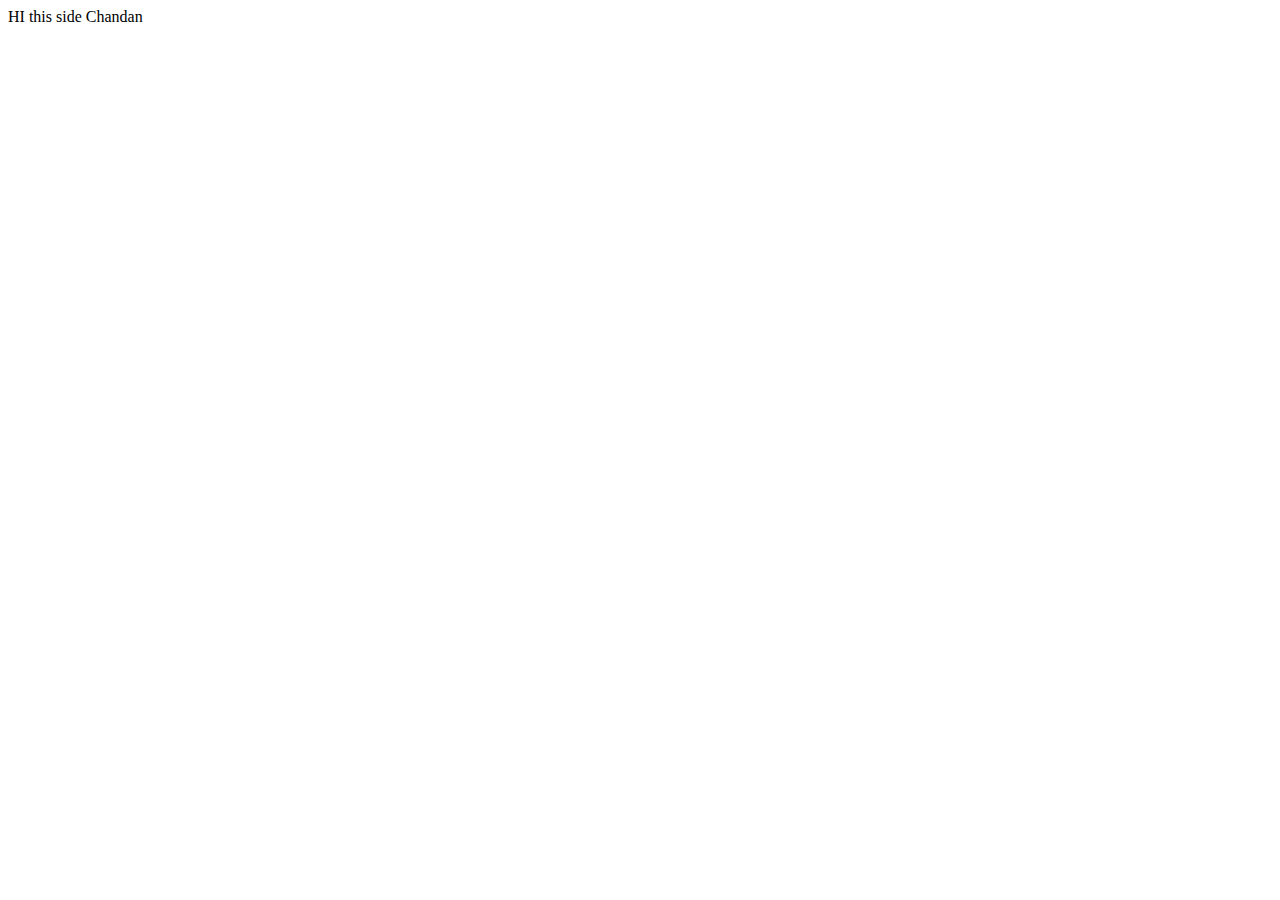
==== index.html @ 75b0e36a "commit message" ====
<!DOCTYPE html>
<html lang="en">
<head>
    <meta charset="UTF-8">
    <meta http-equiv="X-UA-Compatible" content="IE=edge">
    <meta name="viewport" content="width=device-width, initial-scale=1.0">
    <title>Portfolio Website</title>
</head>
<body>
    HI this side Chandan
</body>
</html>
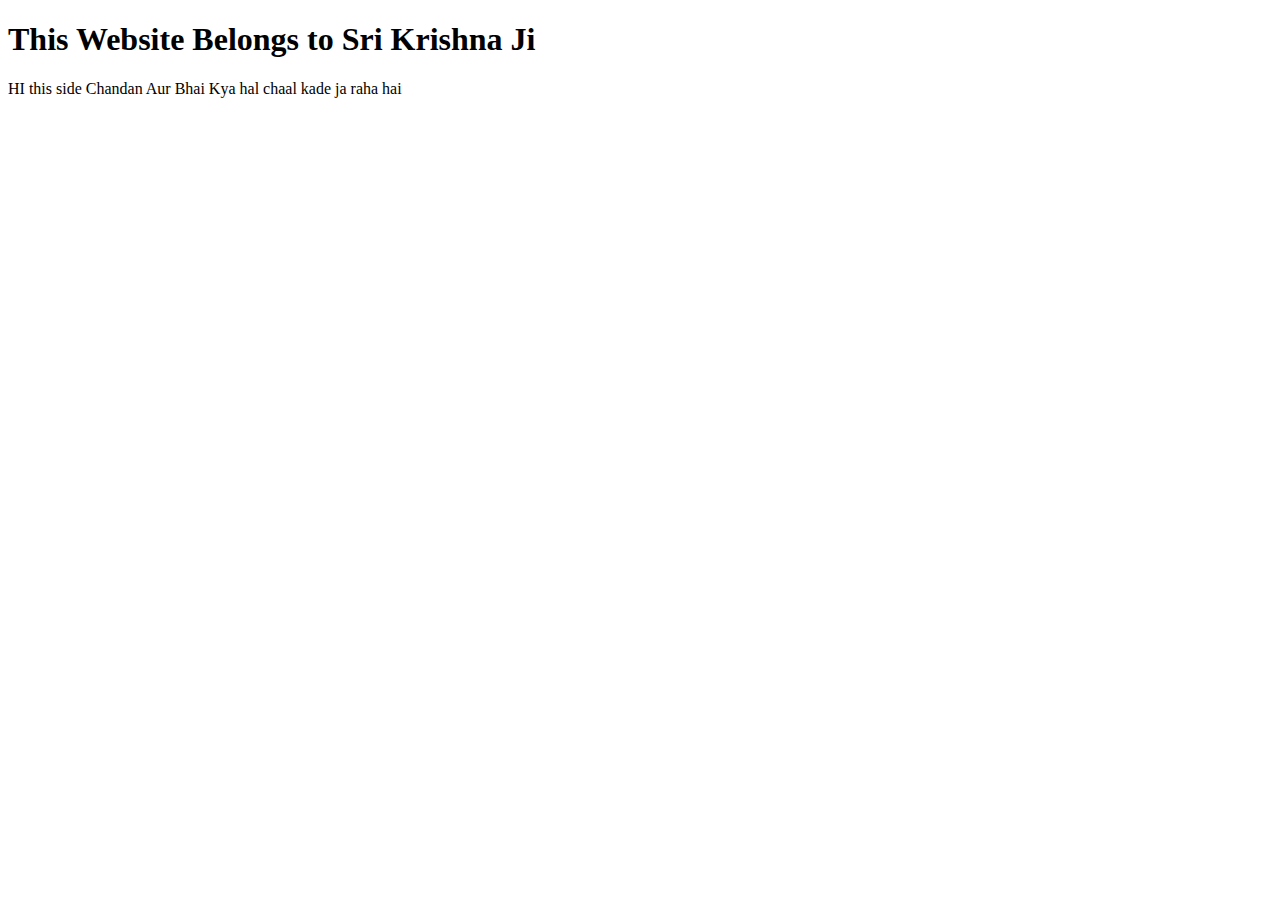
==== commit 6009bade: "Docs: Changed Code in index.html file" ====
--- a/index.html
+++ b/index.html
@@ -7,6 +7,9 @@
     <title>Portfolio Website</title>
 </head>
 <body>
+    <h1>This Website Belongs to Sri Krishna Ji</h1>
     HI this side Chandan
+    Aur Bhai Kya hal chaal 
+    kade ja raha hai
 </body>
 </html>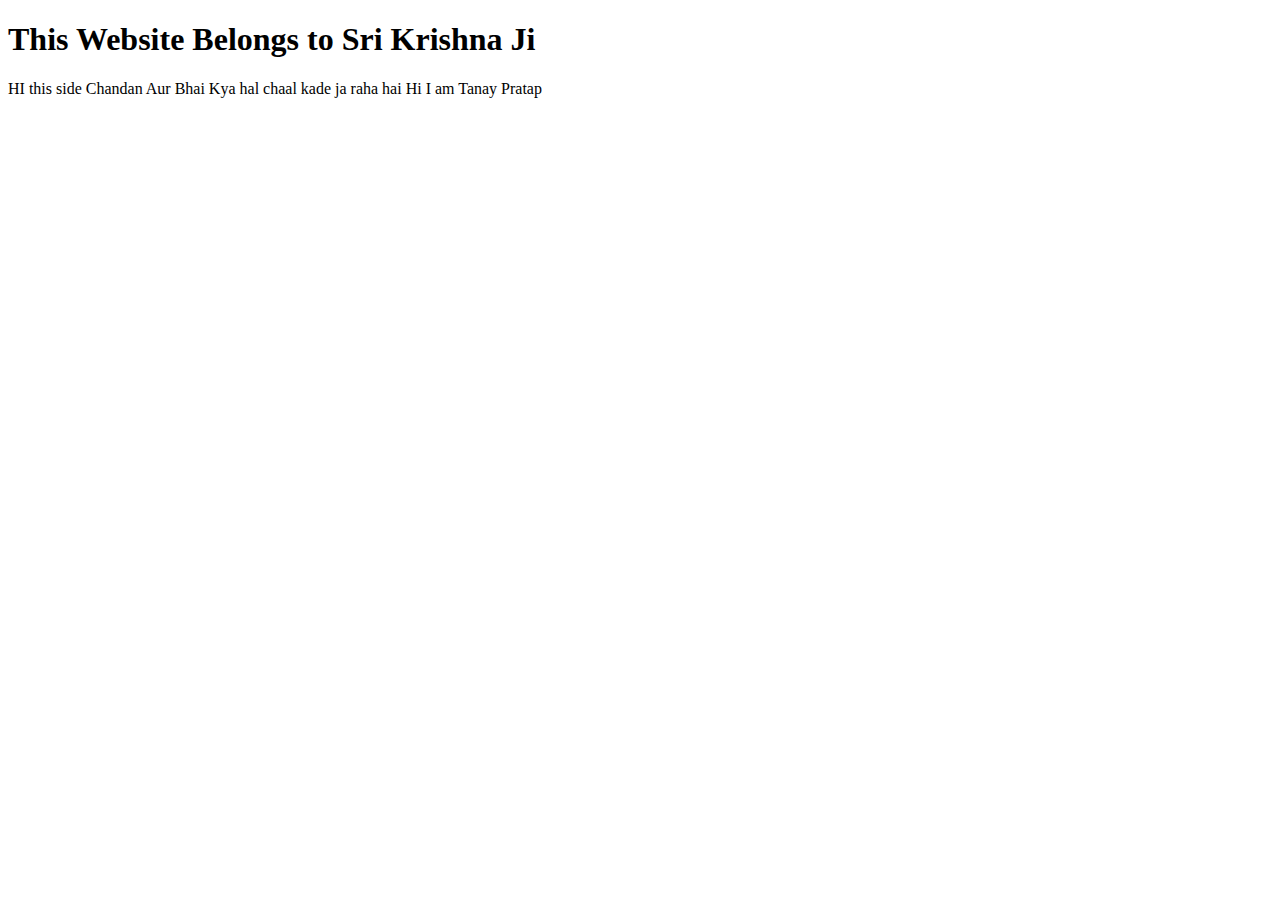
==== commit abe657dc: "docs: created Abhishek" ====
--- a/index.html
+++ b/index.html
@@ -3,7 +3,8 @@
 <head>
     <meta charset="UTF-8">
     <meta http-equiv="X-UA-Compatible" content="IE=edge">
-    <meta name="viewport" content="width=device-width, initial-scale=1.0">
+    <meta name="viewport" content="width=device-width,
+     initial-scale=1.0">
     <title>Portfolio Website</title>
 </head>
 <body>
@@ -11,5 +12,9 @@
     HI this side Chandan
     Aur Bhai Kya hal chaal 
     kade ja raha hai
+
+
+
+    Hi I am Tanay Pratap
 </body>
 </html>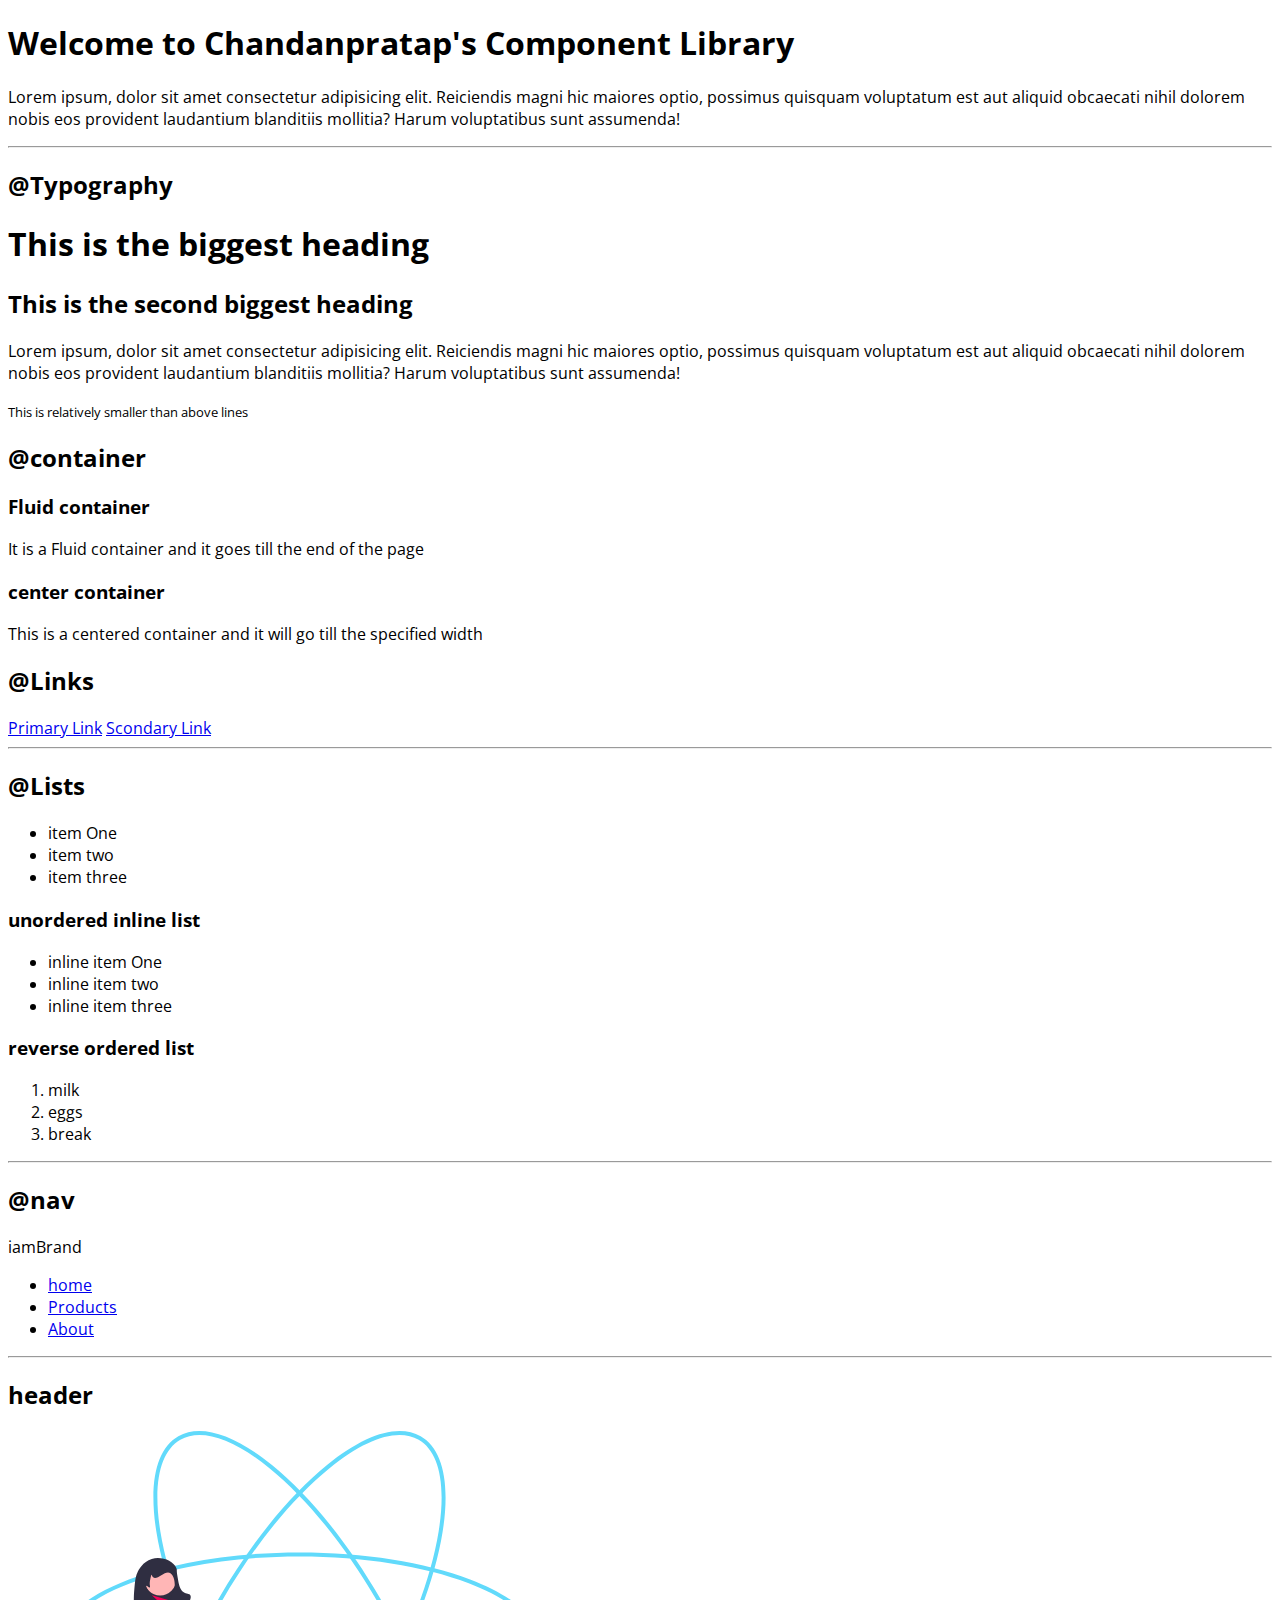
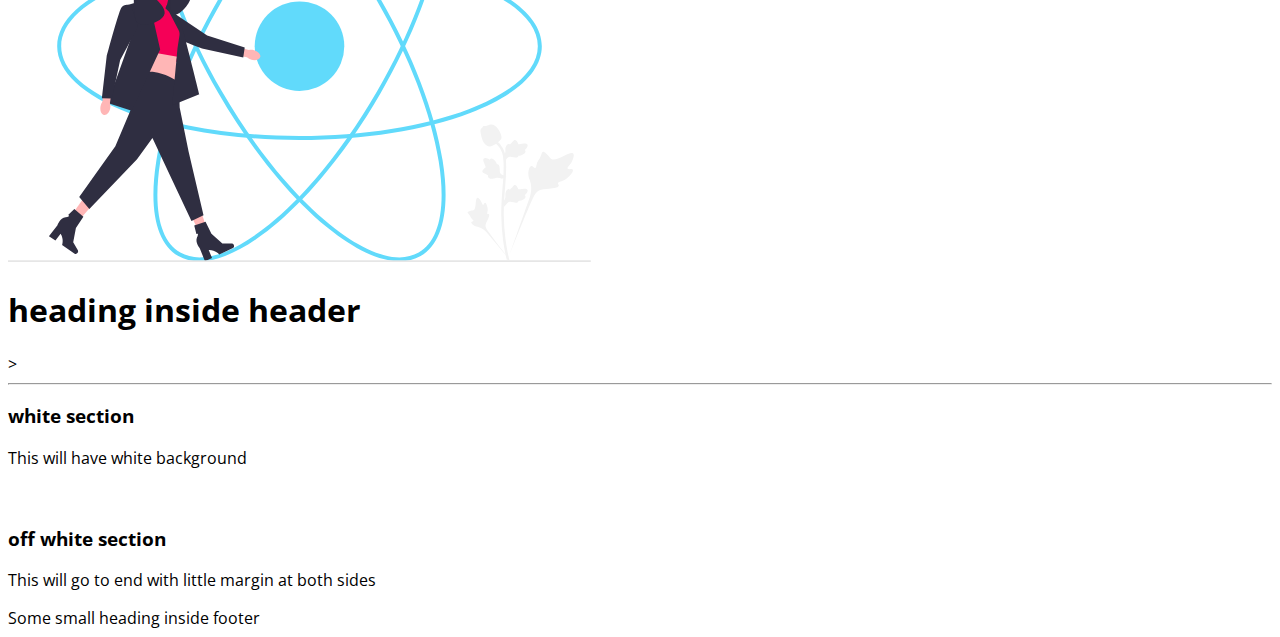
==== commit cf8fa2a9: "docs changed" ====
--- a/index.html
+++ b/index.html
@@ -3,18 +3,97 @@
 <head>
     <meta charset="UTF-8">
     <meta http-equiv="X-UA-Compatible" content="IE=edge">
-    <meta name="viewport" content="width=device-width,
-     initial-scale=1.0">
-    <title>Portfolio Website</title>
+    <meta name="viewport" content="width=device-width, initial-scale=1.0">
+    <title>Component Library</title>
+
+    <link rel="stylesheet" href="styles.css">
 </head>
 <body>
-    <h1>This Website Belongs to Sri Krishna Ji</h1>
-    HI this side Chandan
-    Aur Bhai Kya hal chaal 
-    kade ja raha hai
+
+       <h1 id="lib-header">Welcome to Chandanpratap's Component Library</h1>
+       <p class="para"> Lorem ipsum, dolor sit amet consectetur adipisicing elit. Reiciendis
+         magni hic maiores optio, possimus quisquam voluptatum est aut 
+         aliquid obcaecati nihil dolorem nobis eos provident laudantium blanditiis mollitia? 
+         Harum voluptatibus sunt assumenda!</p>
+         <hr>
+
+         <h2>@Typography</h2>
+         <h1>This is the biggest heading</h1>
+         <h2>This is the second biggest heading</h2>
+               <p>Lorem ipsum, dolor sit amet consectetur adipisicing elit. Reiciendis
+            magni hic maiores optio, possimus quisquam voluptatum est aut 
+            aliquid obcaecati nihil dolorem nobis eos provident laudantium blanditiis mollitia? 
+            Harum voluptatibus sunt assumenda!</p>
+           <small>This is relatively smaller than above lines</small>
 
 
+            <h2>@container</h2>
+            <h3>Fluid container</h3>
+            <div>It is a Fluid container and it goes till the end of the page</div>
 
-    Hi I am Tanay Pratap
+           <h3>center container</h3>
+           <div>This is a centered container and it will go till the specified width</div>
+
+           <h2>@Links</h2>
+                <a href="/">Primary Link</a>
+                <a href="/">Scondary Link</a>
+                <hr>
+             <h2>@Lists</h2>
+             <ul>
+                <li>item One</li>
+                <li>item two</li>
+                <li>item three</li>
+             </ul>
+             <h3>unordered inline list</h3>
+             <ul>
+                <li>inline item One</li>
+                <li>inline item two</li>
+                <li>inline item three</li>
+             </ul>
+             <h3>reverse ordered list</h3>
+             <ol>
+                <li>milk</li>
+                <li>eggs</li>
+                <li>break</li>
+             </ol>
+             <hr>
+             <h2>@nav</h2>
+             <nav>
+               <div>iamBrand</div>
+               <ul>
+                  <li>
+                     <a href="/">home</a>
+                  </li>
+                  <li>
+                     <a href="/">Products</a>
+                  </li>
+                  <li>
+                     <a href="/">About</a>
+                  </li>
+               </ul>
+             </nav>
+             <hr>
+             <h2>header</h2>
+             <header>
+               <img src="images/undraw_react_re_g3ui.svg" alt="">
+               <h1>heading inside header </h1>
+             </header>>
+             <hr>
+             <section>
+               <h3>white section</h3>
+               <p>This will have white background</p>
+             </section>
+               <br>
+             <section>
+               <h3>off white section</h3>
+               <p>This will go to end with little margin at both sides</p>
+             </section>
+               
+
+             <footer>
+               <div>
+               Some small heading inside footer 
+             </div>
+            </footer>
 </body>
 </html>--- a/styles.css
+++ b/styles.css
@@ -0,0 +1,5 @@
+@import url('https://fonts.googleapis.com/css2?family=Open+Sans&display=swap');
+body{
+    font-family: 'Open Sans', sans-serif;
+    
+}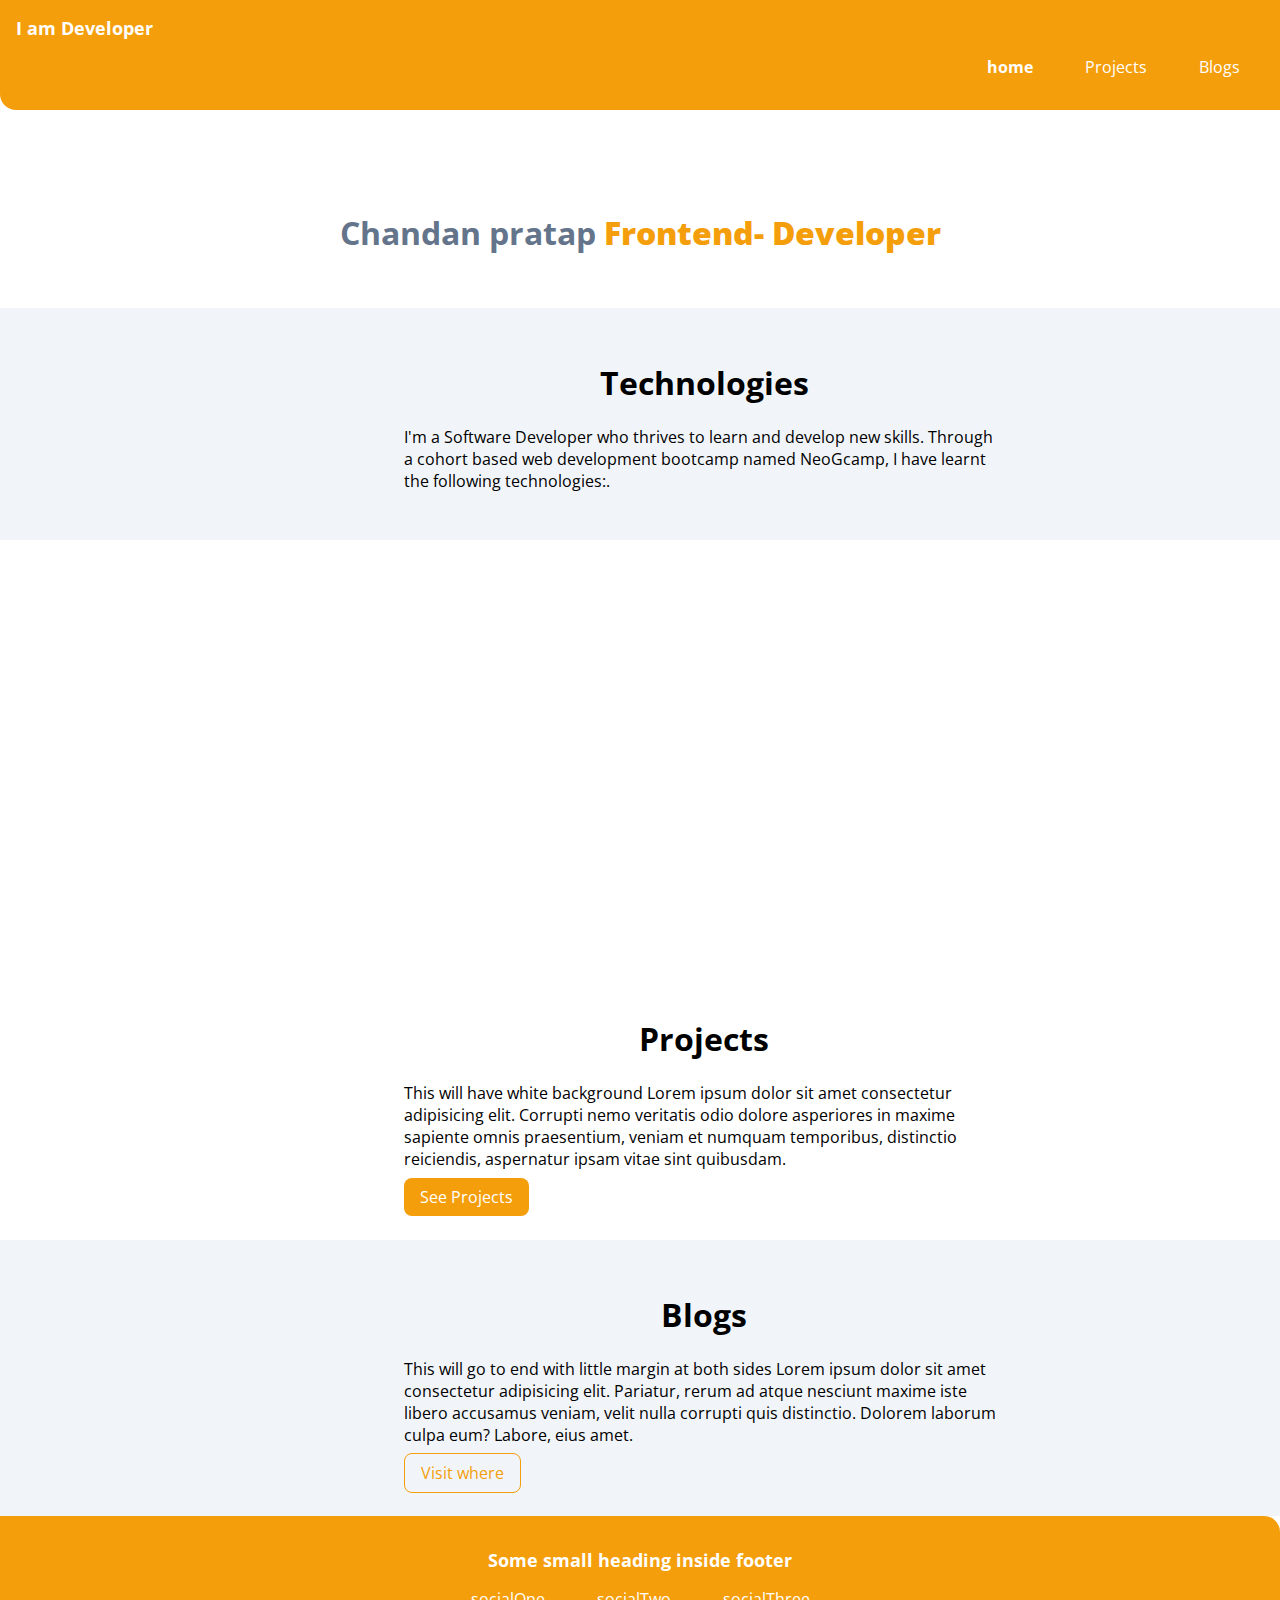
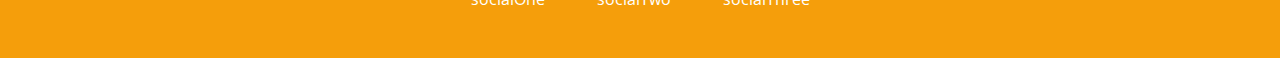
==== commit 08c40db8: "skills section added" ====
--- a/index.html
+++ b/index.html
@@ -4,96 +4,86 @@
     <meta charset="UTF-8">
     <meta http-equiv="X-UA-Compatible" content="IE=edge">
     <meta name="viewport" content="width=device-width, initial-scale=1.0">
-    <title>Component Library</title>
-
+    <title>Home | Chandan Pratap</title>
     <link rel="stylesheet" href="styles.css">
+    <script src="index.js" type="module" defer ></script>
+  
 </head>
 <body>
+    <nav class="navigation container">
+        <div class="nav-brand">I am  Developer</div>
+        <ul class="list-non-bullet nav-pills">
+           <li class="list-item-inline" >
+              <a class="link link-active" href="/">home</a>
+           </li>
+           <li class="list-item-inline">
+              <a class="link" href="/projects.html">Projects</a>
+           </li>
 
-       <h1 id="lib-header">Welcome to Chandanpratap's Component Library</h1>
-       <p class="para"> Lorem ipsum, dolor sit amet consectetur adipisicing elit. Reiciendis
-         magni hic maiores optio, possimus quisquam voluptatum est aut 
-         aliquid obcaecati nihil dolorem nobis eos provident laudantium blanditiis mollitia? 
-         Harum voluptatibus sunt assumenda!</p>
-         <hr>
+           <li class="list-item-inline">
+              <a class="link" href="/blogs.html">Blogs</a>
+           </li>
+        </ul>
+      </nav>
 
-         <h2>@Typography</h2>
-         <h1>This is the biggest heading</h1>
-         <h2>This is the second biggest heading</h2>
-               <p>Lorem ipsum, dolor sit amet consectetur adipisicing elit. Reiciendis
-            magni hic maiores optio, possimus quisquam voluptatum est aut 
-            aliquid obcaecati nihil dolorem nobis eos provident laudantium blanditiis mollitia? 
-            Harum voluptatibus sunt assumenda!</p>
-           <small>This is relatively smaller than above lines</small>
+      <header class="hero">
+      
 
+        <img class="hero-img" src="images/undraw_react_re_g3ui.svg" alt="">
+        <h1 class="hero-heading">Chandan pratap <span class="heading-inverted"> Frontend- Developer</span></h1>
+      </header>
+      <section class="section ow">
+        <div class="contaier container-center">
+        
+       <h1>Technologies</h1>
+       <p>I'm a Software Developer who thrives to learn and develop new skills. Through a cohort based web development bootcamp named NeoGcamp, I have learnt the following technologies:.</p>
+    </div> 
+    </section>
+    <section class="section">
+      <div class="skills">
+         <!-- <img src=`${skillData.skillImage}` alt=""> -->
+      </div>
+    </section>
+    <section class="section">
+        <div class="container container-center">
+            <h1>Projects</h1>
+       <p>This will have white background Lorem ipsum dolor sit amet consectetur adipisicing elit. Corrupti nemo veritatis odio dolore asperiores in maxime sapiente omnis praesentium, veniam et numquam temporibus, distinctio reiciendis, aspernatur ipsam vitae sint quibusdam.</p>
+       <a class= "link primary-link" href="projects.html">See Projects</a>
+           
+    </div>
+       
+    </section>
+     
+     <section class="section ow">
+        <div class="contaier container-center">
+       <h1>Blogs</h1>
+       <p>This will go to end with little margin at both sides Lorem ipsum dolor sit amet consectetur adipisicing elit. Pariatur, rerum ad atque nesciunt maxime iste libero accusamus veniam, velit nulla corrupti quis distinctio. Dolorem laborum culpa eum? Labore, eius amet.</p>
+       <a class="link secondary-link" href="blogs.html">Visit where</a>    
+    </div>
+    </div> 
+    </section>
+    <footer class="footer">
+        <div class="footer-header">
+        Some small heading inside footer 
+      </div>
+      <ul class="social-links">
+         <li class="list-item-inline">
+             <a class="link" href="/">socialOne
 
-            <h2>@container</h2>
-            <h3>Fluid container</h3>
-            <div>It is a Fluid container and it goes till the end of the page</div>
+             </a>
+         </li>
+         <li class="list-item-inline">
+             <a class="link" href="/">socialTwo
 
-           <h3>center container</h3>
-           <div>This is a centered container and it will go till the specified width</div>
+             </a>
+         </li>
+         <li class="list-item-inline">
+             <a class="link" href="/">socialThree
 
-           <h2>@Links</h2>
-                <a href="/">Primary Link</a>
-                <a href="/">Scondary Link</a>
-                <hr>
-             <h2>@Lists</h2>
-             <ul>
-                <li>item One</li>
-                <li>item two</li>
-                <li>item three</li>
-             </ul>
-             <h3>unordered inline list</h3>
-             <ul>
-                <li>inline item One</li>
-                <li>inline item two</li>
-                <li>inline item three</li>
-             </ul>
-             <h3>reverse ordered list</h3>
-             <ol>
-                <li>milk</li>
-                <li>eggs</li>
-                <li>break</li>
-             </ol>
-             <hr>
-             <h2>@nav</h2>
-             <nav>
-               <div>iamBrand</div>
-               <ul>
-                  <li>
-                     <a href="/">home</a>
-                  </li>
-                  <li>
-                     <a href="/">Products</a>
-                  </li>
-                  <li>
-                     <a href="/">About</a>
-                  </li>
-               </ul>
-             </nav>
-             <hr>
-             <h2>header</h2>
-             <header>
-               <img src="images/undraw_react_re_g3ui.svg" alt="">
-               <h1>heading inside header </h1>
-             </header>>
-             <hr>
-             <section>
-               <h3>white section</h3>
-               <p>This will have white background</p>
-             </section>
-               <br>
-             <section>
-               <h3>off white section</h3>
-               <p>This will go to end with little margin at both sides</p>
-             </section>
-               
-
-             <footer>
-               <div>
-               Some small heading inside footer 
-             </div>
-            </footer>
+             </a>
+         </li>
+     
+      </ul>
+     </footer>
 </body>
 </html>--- a/styles.css
+++ b/styles.css
@@ -1,5 +1,149 @@
 @import url('https://fonts.googleapis.com/css2?family=Open+Sans&display=swap');
+:root{
+    --primary-color: #f59e0b;
+    --dark-gray: #64748b;
+    --off-white: #f1f5f9;
+
+}
 body{
     font-family: 'Open Sans', sans-serif;
+     margin: 0px;
+}
+hr{
+    margin: 2rem 0rem;
+}
+/* go and checkout css box-model to learn about padding, border and margin */
+ /* css units to know about rem , px , %*/
+.container{
+    /* padding-left: 1rem;
+    padding-right: 1rem;
+    or 
+    below ways these lines can be written */
+
+    padding: 0rem 1rem;
+}
+.container-center{
+    max-width: 600px;
+    margin: auto;
+}
+/* link */
+.link{
+    box-sizing: border-box;
+    text-decoration: none;
+    padding: 0.5rem 1rem;
+    margin-top: 1rem;
+    margin-bottom: 1rem;
+}
+.primary-link{
+    background-color: var(--primary-color);
+    border-radius: 0.5rem;
+    color: white;
+}
+.secondary-link{
+    color: var(--primary-color);
+    border-radius: 0.5rem;
+    border: 1px solid var(--primary-color);
+}
+.list-non-bullet{
+    list-style: none;
     
-}+}
+.list-item-inline{
+      display: inline;
+      padding: 0rem 0.5rem;
+
+}
+
+.navigation{
+    background-color: var(--primary-color);
+    color: white;
+    border-bottom-left-radius: 1rem;
+    padding: 1rem;
+}
+.navigation .nav-brand{
+    font-weight: bold;
+    font-size: 1.1rem;
+}
+.navigation .link {
+    color: white;
+}
+.navigation .nav-pills{
+    text-align: right;
+}
+.navigation .link-active{
+ font-weight: bold;
+}
+
+.hero{
+    padding: 2rem;
+    padding-top: 5rem;
+     text-align: center; 
+}
+.hero-img{
+    display: block;
+    margin-left: auto;
+    margin-right: auto;
+    width: 50%;
+}
+.hero .hero-img{
+   max-width: 350px;
+   display: block;
+   text-align: center; 
+}
+.hero .hero-heading{
+    color: var(--dark-gray);
+}
+.heading-inverted{
+    font-weight: bolder;
+}
+.hero .hero-heading .heading-inverted{
+   
+    color: var(--primary-color);
+}
+.section{
+    padding: 2rem;
+    height: fit-content;
+    display: flex;
+    justify-content: center;
+    padding-left: 10rem;
+}
+.section h1{
+    text-align: center;
+}
+.ow{
+    background-color: var(--off-white);
+}
+
+footer{
+    background-color: var(--primary-color);
+    padding: 2rem 1rem;
+    text-align: center;
+    color: white;
+    border-top-right-radius: 1rem ;
+}
+.footer .link{
+    color: white;
+}
+.footer .footer-header{
+     font-weight: bold;
+     font-size: large;
+}
+.footer ul {
+    padding-inline-start: 0px;
+}
+
+.skills {
+    height: 40vh;
+    width: 100%;
+    display: flex;
+    flex-wrap: wrap;
+    justify-content: center; 
+    align-items: center; 
+}
+
+.skill-image {
+    height: 5rem;
+    width: 5rem;
+    margin: 1rem; 
+    padding: 1rem;
+}
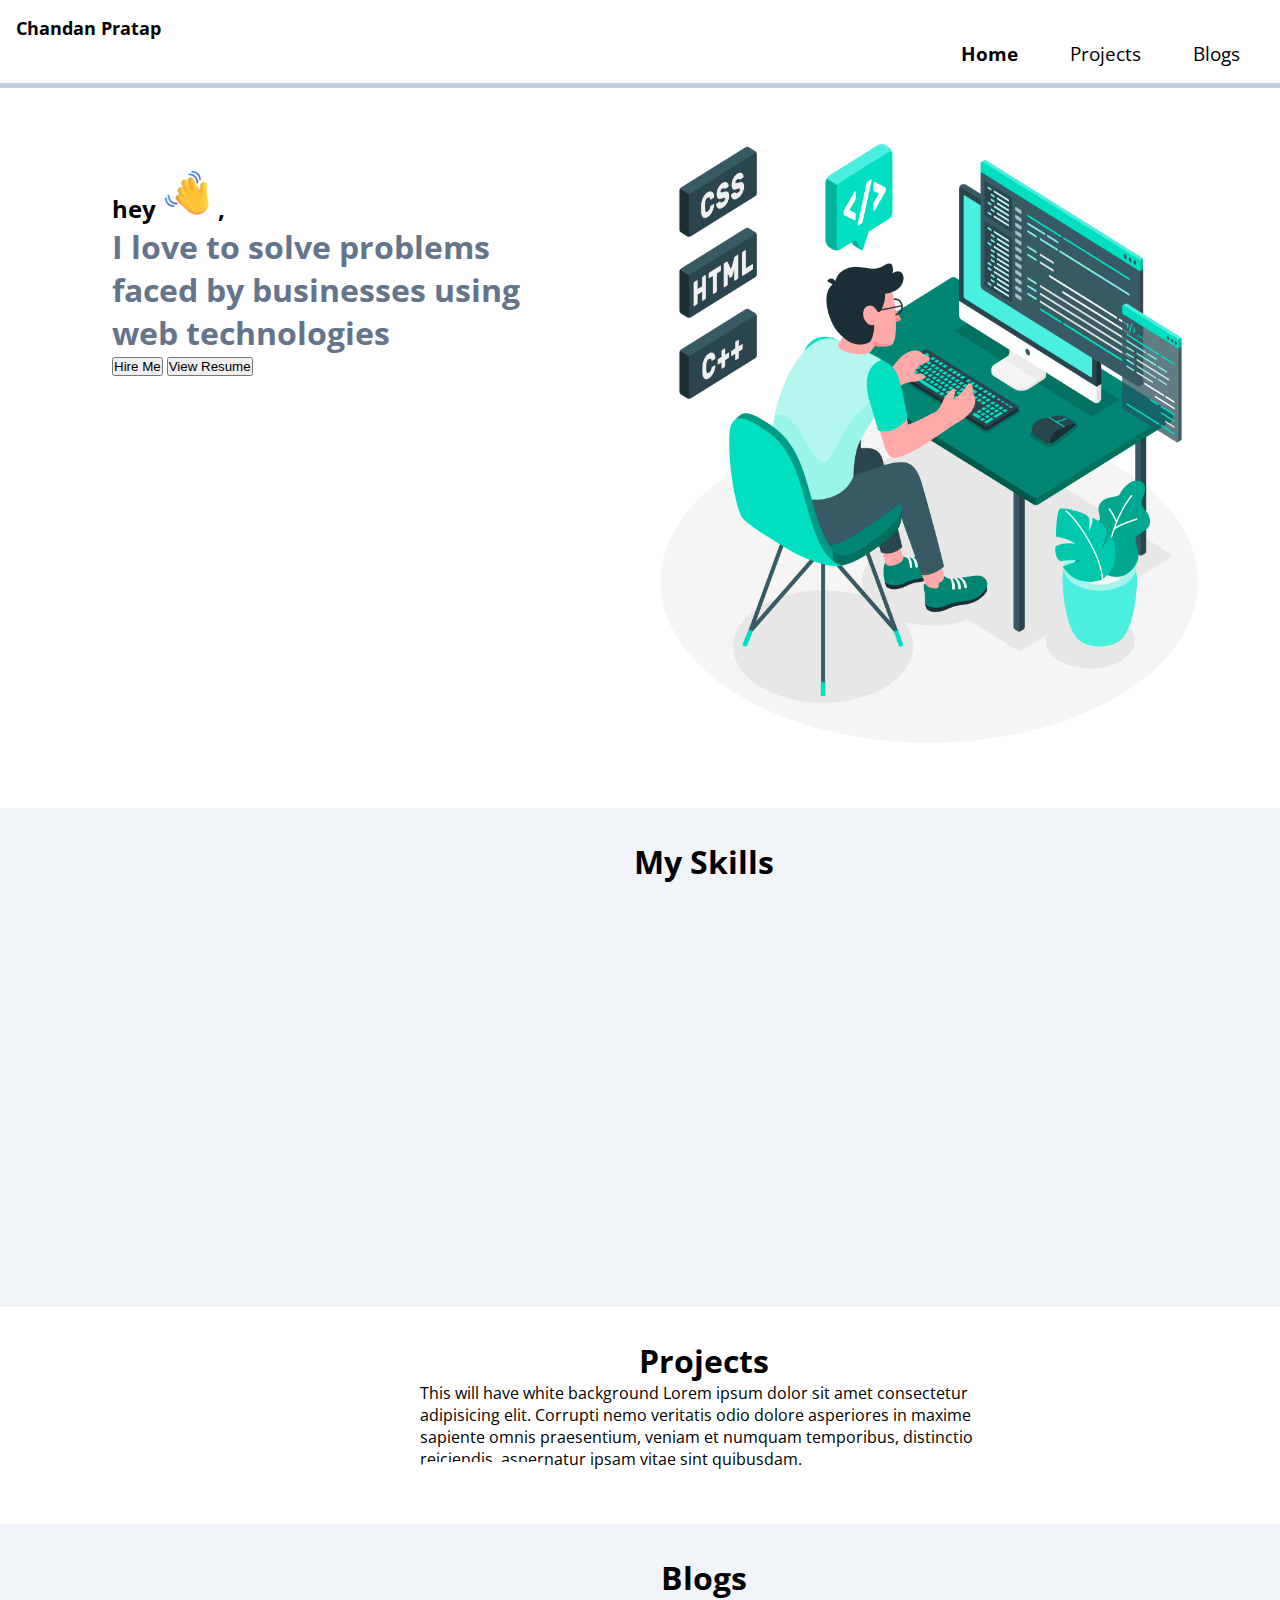
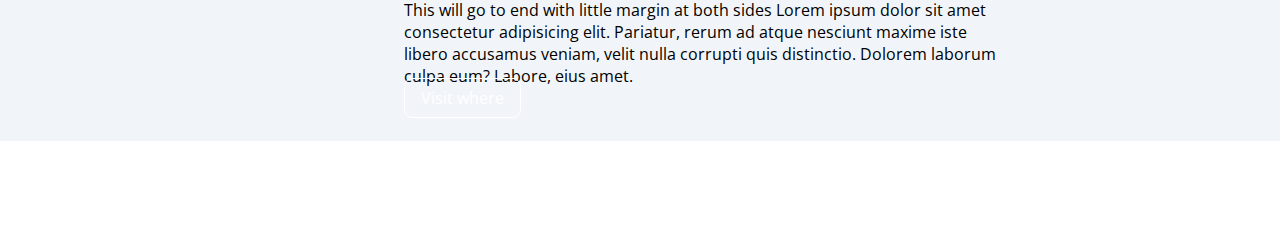
==== commit 591c43ef: "Update: Hero page updated" ====
--- a/index.html
+++ b/index.html
@@ -11,10 +11,10 @@
 </head>
 <body>
     <nav class="navigation container">
-        <div class="nav-brand">I am  Developer</div>
+        <div class="nav-brand">Chandan Pratap</div>
         <ul class="list-non-bullet nav-pills">
            <li class="list-item-inline" >
-              <a class="link link-active" href="/">home</a>
+              <a class="link link-active" href="/">Home</a>
            </li>
            <li class="list-item-inline">
               <a class="link" href="/projects.html">Projects</a>
@@ -27,19 +27,26 @@
       </nav>
 
       <header class="hero">
-      
+         <div class="details">
+            <h2>hey <img src="./assets/hey.png" alt="" width="50"> ,</h2>
+            <h2 id="role"><i class="fas fa-pen"></i></h2>
+            <h1 class="hero-heading">I love to solve problems faced by businesses using web technologies<span class="heading-inverted"></span></h1>
+            <div class="cv-download">
+               <button class="cv-buttons">Hire Me</button>
+               <button class="cv-buttons">View Resume</button>
+            </div>
+         </div>
+ 
+        <img class="hero-img" src="./assets/user.jpg" alt="" >
 
-        <img class="hero-img" src="images/undraw_react_re_g3ui.svg" alt="">
-        <h1 class="hero-heading">Chandan pratap <span class="heading-inverted"> Frontend- Developer</span></h1>
       </header>
       <section class="section ow">
         <div class="contaier container-center">
         
-       <h1>Technologies</h1>
-       <p>I'm a Software Developer who thrives to learn and develop new skills. Through a cohort based web development bootcamp named NeoGcamp, I have learnt the following technologies:.</p>
+       <h1>My Skills</h1>
     </div> 
     </section>
-    <section class="section">
+    <section class="section skills-section ow">
       <div class="skills">
          <!-- <img src=`${skillData.skillImage}` alt=""> -->
       </div>
--- a/styles.css
+++ b/styles.css
@@ -1,13 +1,23 @@
 @import url('https://fonts.googleapis.com/css2?family=Open+Sans&display=swap');
+
+*{
+    margin: 0;
+    padding: 0;
+    box-sizing: border-box;
+}
 :root{
-    --primary-color: #f59e0b;
+    --primary-color: #FFFFFF;
     --dark-gray: #64748b;
+
     --off-white: #f1f5f9;
 
 }
+
 body{
     font-family: 'Open Sans', sans-serif;
      margin: 0px;
+     overflow-x: hidden;
+     color: black;
 }
 hr{
     margin: 2rem 0rem;
@@ -56,16 +66,18 @@
 
 .navigation{
     background-color: var(--primary-color);
-    color: white;
-    border-bottom-left-radius: 1rem;
+    color: black;
     padding: 1rem;
+    border-bottom: 5px solid rgb(190, 206, 221);
+    box-shadow: 10px solid grey;
 }
 .navigation .nav-brand{
     font-weight: bold;
     font-size: 1.1rem;
 }
 .navigation .link {
-    color: white;
+    font-size: 1.2rem;
+    color: black;
 }
 .navigation .nav-pills{
     text-align: right;
@@ -75,31 +87,49 @@
 }
 
 .hero{
-    padding: 2rem;
-    padding-top: 5rem;
-     text-align: center; 
+    display: flex;
+    flex-direction: row;
+    padding: 0rem 2rem;
+    /* padding-top: 5rem; */
+    /* border: 2px solid #018673; */
+    border-radius: 10px 0 50px 0;
+     width: 98.5vw;
+     height: 80vh;
+   background-color: grey;
+   background-color: #FFFFFF;
+   /* background-image: url([data-uri]); */
+}
+.hero .details{
+    width: 50%;
+    /* border: 2px solid red; */
+    padding: 5rem;
 }
 .hero-img{
-    display: block;
-    margin-left: auto;
-    margin-right: auto;
+    margin-top: 2%;
+    height: 90%;
     width: 50%;
+    /* border: 2px solid greenyellow; */
+   border-radius: 45px 0px;
 }
-.hero .hero-img{
+.hero .hero-heading{
+    /* background-color: grey; */
+ 
+    color: var(--dark-gray);
+    /* background-color: #fff; */
+}
+/* .hero .hero-img{
    max-width: 350px;
    display: block;
    text-align: center; 
 }
-.hero .hero-heading{
-    color: var(--dark-gray);
-}
+
 .heading-inverted{
     font-weight: bolder;
 }
 .hero .hero-heading .heading-inverted{
    
     color: var(--primary-color);
-}
+} */
 .section{
     padding: 2rem;
     height: fit-content;
@@ -132,18 +162,32 @@
     padding-inline-start: 0px;
 }
 
+.skills-section{
+    padding: 1rem 10rem;
+
+    object-fit: contain;
+    height: fit-content;
+    width: 100%;
+    display: flex;
+    justify-content: center;
+}
+
 .skills {
     height: 40vh;
     width: 100%;
     display: flex;
     flex-wrap: wrap;
-    justify-content: center; 
-    align-items: center; 
+    justify-content: center;
+    align-items: center;
 }
 
 .skill-image {
-    height: 5rem;
-    width: 5rem;
-    margin: 1rem; 
+    height: 8rem;
+    width: 8rem;
+    margin: 0rem 2rem;
     padding: 1rem;
 }
+.skill-tag{
+    margin-left: 4rem;
+    font-weight: bold;
+}
